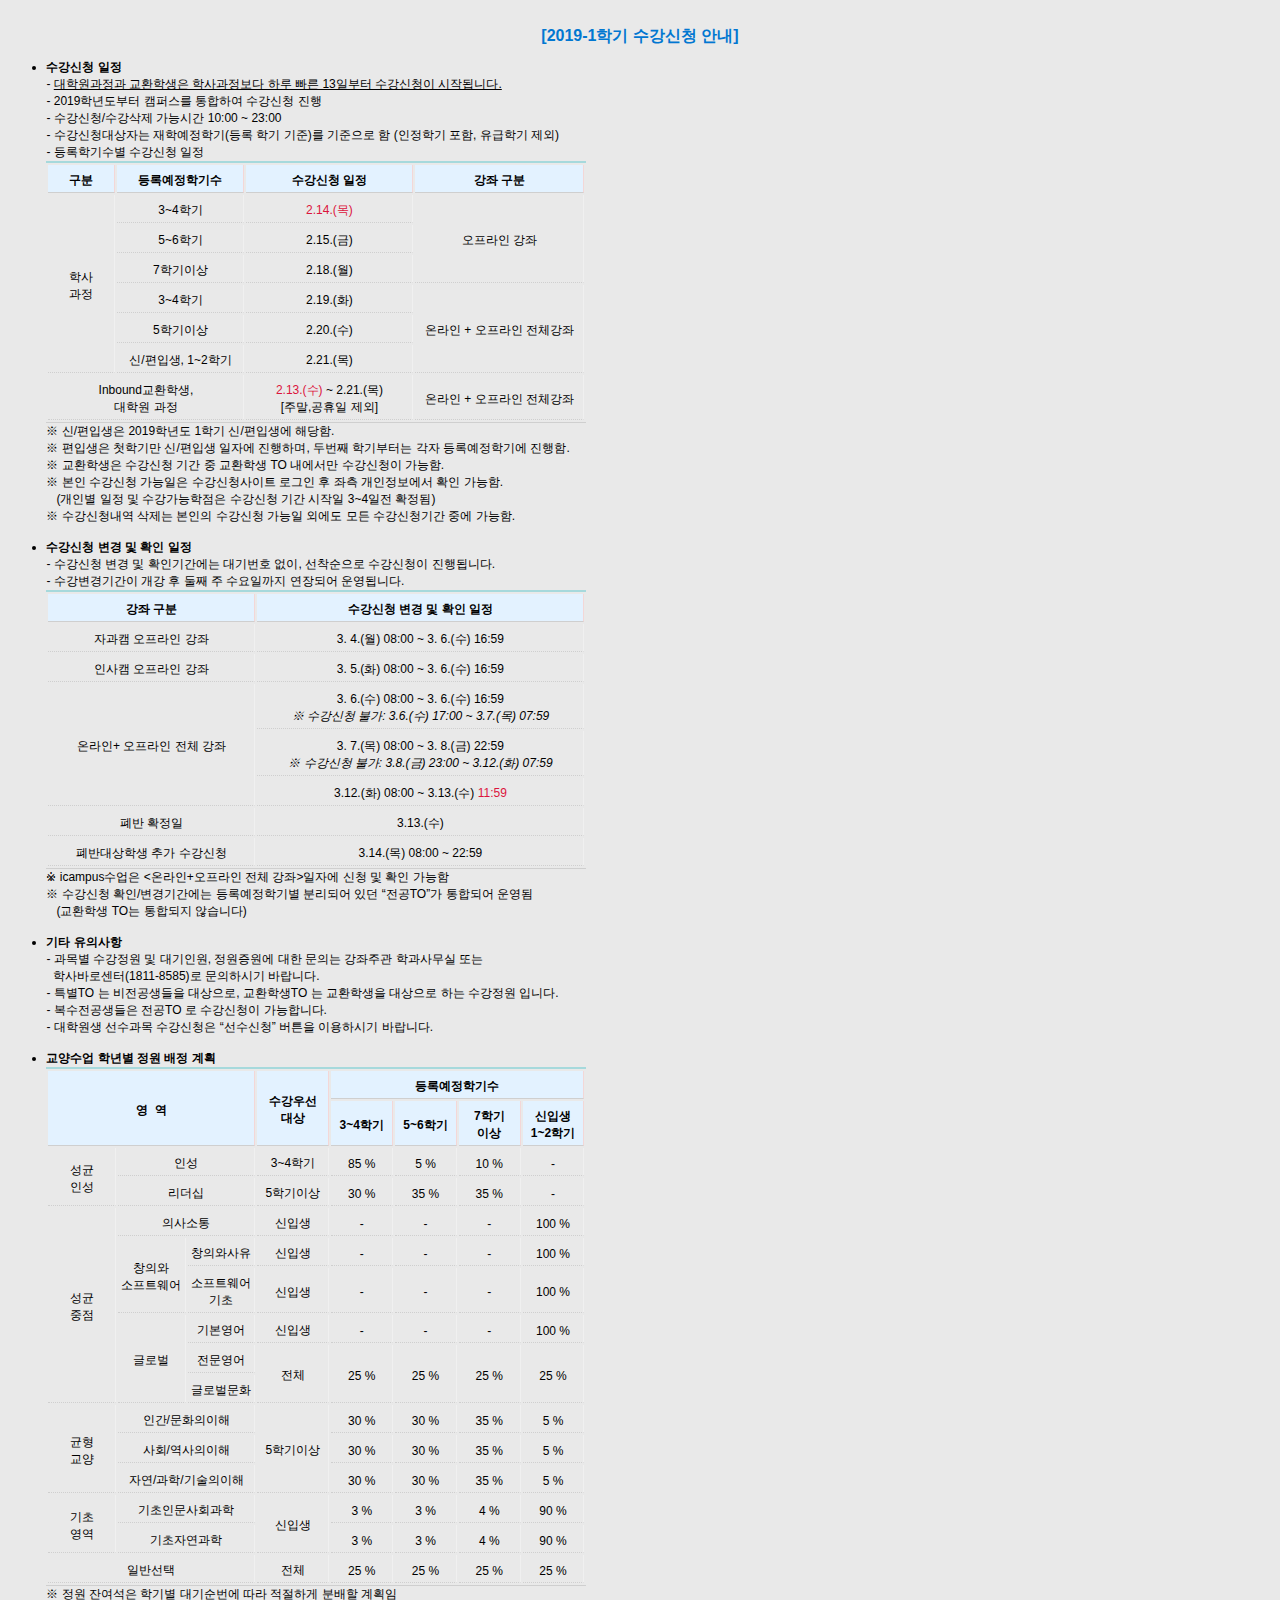
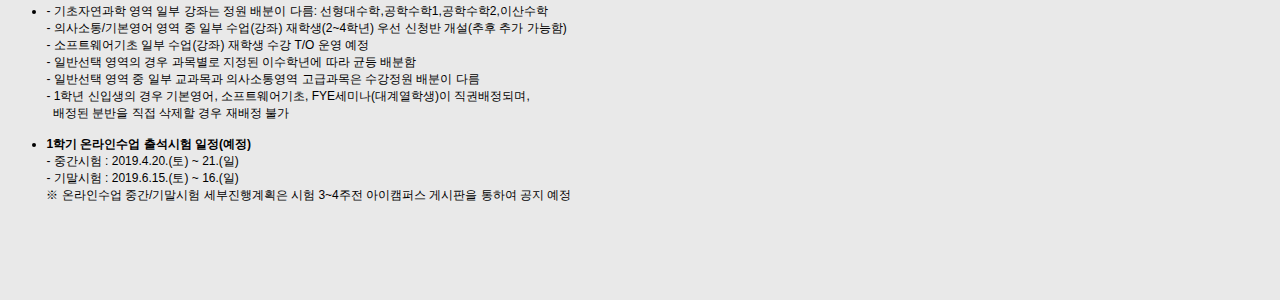
==== login.html @ 52eaa28c "fix mobile" ====
<!DOCTYPE html>
<!-- saved from url=(0050)https://sugang.skku.edu/skku/login?attribute=login -->
<html><head><meta http-equiv="Content-Type" content="text/html; charset=UTF-8">

	<meta http-equiv="Pragma" content="no-cache">
	<meta http-equiv="expires" content="0">
	<meta http-equiv="Content-Script-Type" content="text/javascript">
	<meta http-equiv="Content-Style-Type" content="text/css">
	<title>수강신청</title>
	<style>
	body{ font: 12px "Trebuchet MS", sans-serif;}
	input[type=checkbox], input[type=radio] { border:none !important }
	table.tableList2 { table-layout:fixed; border-top:2px #A6D9DC solid; border-bottom:1px #CFCFCF solid; }
	table.tableList2 th, table.tableList2 td { padding:7px 3px 3px 3px; text-align:center; font-size:9pt; }
	table.tableList2 th { border-right:1px #F3D7D7 solid; border-bottom:1px #CFCFCF solid; color:#000000; background:#E3F2FF; }
	table.tableList2 th.end, table.tableList2 td.end { border-right:none }
	table.tableList2 td { border-right:1px #F0F0F0 solid; border-bottom:1px #CFCFCF dotted; vertical-align:center; }
	table.tableList2 td.dot { text-overflow:ellipsis; overflow:hidden; white-space:nowrap; } /* 말줄임 */
	table.tableList2 td.left { text-align:left; }
	table.tableList2 td.right { text-align:right; }
	table.tableList2 td img { vertical-align:middle; }
	</style>
    <!-- <link rel="stylesheet" href="/html/css/reset.css"> -->
    <link rel="stylesheet" href="sub\sugang\login_new.css">
	<script language="JavaScript" src="sub\sugang\jquery-1.8.3.js"></script>
	<script language="JavaScript" src="sub\sugang\jquery.placeholder.min.js"></script>
	<script type="text/javascript" src="sub\sugang\jquery-ui-1.9.2.custom.min.js"></script>
	<script type="text/javascript" src="sub\sugang\netfunnel.js" charset="UTF-8"></script>
	<!--[if lt IE 9]>
    <script src="/skku/html/js/html5.js"></script>
    <![endif]-->

  </head>
<body>








			<table width="99%" border="0" cellspacing="0" cellpadding="0" align="center">
  <tbody><tr>
  <td align="left">


	<p style="text-align:center;"><br>
		<span style="font-size:16px;"><strong><font color="#0177D1">[2019-1학기 수강신청 안내]</font></strong></span></p>
	<ul>
		<li><b>수강신청 일정</b><br>
		 - <u>대학원과정과 교환학생은 학사과정보다 하루 빠른 13일부터 수강신청이 시작됩니다.</u><br>
		 - 2019학년도부터 캠퍼스를 통합하여 수강신청 진행<br>
		 - 수강신청/수강삭제 가능시간  10:00 ~ 23:00<br>
		 - 수강신청대상자는 재학예정학기(등록 학기 기준)를 기준으로 함 (인정학기 포함, 유급학기 제외)<br>
		 - 등록학기수별 수강신청 일정
		</li>
			<table class="tableList2" width="540">
				<tbody><tr>
					<th width="60">구분</th>
					<th width="120">등록예정학기수</th>
					<th width="160">수강신청 일정</th>
					<th>강좌 구분</th>
				</tr>
				<tr>
					<td rowspan="6">학사<br>과정</td>
					<td>3~4학기</td>
					<td><font color="crimson">2.14.(목)</font></td>
					<td rowspan="3">오프라인 강좌</td>
				</tr>
				<tr>
					<td>5~6학기</td>
					<td>2.15.(금)</td>
				</tr>
				<tr>
					<td>7학기이상</td>
					<td>2.18.(월)</td>
				</tr>
				<tr>
					<td>3~4학기</td>
					<td>2.19.(화)</td>
					<td rowspan="3">온라인 + 오프라인 전체강좌</td>
				</tr>
				<tr>
					<td>5학기이상</td>
					<td>2.20.(수)</td>
				</tr>
				<tr>
					<td>신/편입생, 1~2학기</td>
					<td>2.21.(목)</td>
				</tr>
				<tr>
					<td colspan="2">Inbound교환학생,<br>대학원 과정</td>
					<td><font color="crimson">2.13.(수)</font> ~ 2.21.(목)<br>[주말,공휴일 제외]</td>
					<td>온라인 + 오프라인 전체강좌</td>
				</tr>
			</tbody></table>
		※ 신/편입생은 2019학년도 1학기 신/편입생에 해당함.<br>
		※ 편입생은 첫학기만 신/편입생 일자에 진행하며, 두번째 학기부터는 각자 등록예정학기에 진행함.<br>
		※ 교환학생은 수강신청 기간 중 교환학생 TO 내에서만 수강신청이 가능함.<br>
		※ 본인 수강신청 가능일은 수강신청사이트 로그인 후 좌측 개인정보에서 확인 가능함.<br>
		&nbsp;&nbsp;&nbsp;(개인별 일정 및 수강가능학점은 수강신청 기간 시작일 3~4일전 확정됨)<br>
		※ 수강신청내역 삭제는 본인의 수강신청 가능일 외에도 모든 수강신청기간 중에 가능함.<br><br>
		<li><b>수강신청 변경 및 확인 일정</b><br>
		 - 수강신청 변경 및 확인기간에는 대기번호 없이, 선착순으로 수강신청이 진행됩니다.<br>
		 - 수강변경기간이 개강 후 둘째 주 수요일까지 연장되어 운영됩니다.
		</li>

			<table class="tableList2" width="540">
				<tbody><tr>
					<th width="200">강좌 구분</th>
					<th>수강신청 변경 및 확인 일정</th>
				</tr>
				<tr>
					<td>자과캠 오프라인 강좌</td>
					<td>3. 4.(월) 08:00 ~ 3. 6.(수) 16:59</td>
				</tr>
				<tr>
					<td>인사캠 오프라인 강좌</td>
					<td>3. 5.(화) 08:00 ~ 3. 6.(수) 16:59</td>
				</tr>
				<tr>
					<td rowspan="3">온라인+ 오프라인 전체 강좌</td>
					<td>3. 6.(수) 08:00 ~ 3. 6.(수) 16:59<br>
					<i>※ 수강신청 불가: 3.6.(수) 17:00 ~ 3.7.(목) 07:59</i>
					</td>
				</tr>
				<tr>
					<td>3. 7.(목) 08:00 ~ 3. 8.(금) 22:59<br>
					<i>※ 수강신청 불가: 3.8.(금) 23:00 ~ 3.12.(화) 07:59</i>
					</td>
				</tr>
				<tr>
					<td>3.12.(화) 08:00 ~ 3.13.(수) <font color="crimson">11:59</font>
					</td>
				</tr>
				<tr>
					<td>폐반 확정일</td>
					<td>3.13.(수)</td>
				</tr>
				<tr>
					<td>폐반대상학생 추가 수강신청</td>
					<td>3.14.(목) 08:00 ~ 22:59</td>
				</tr>
			</tbody></table>
		※ icampus수업은 &lt;온라인+오프라인 전체 강좌&gt;일자에 신청 및 확인 가능함<br>
		<!--
		※ 변경기간 중 수강신청내역 삭제는 강좌개설 캠퍼스별 수강신청 일정에만 가능함<br>
		-->
		※ 수강신청 확인/변경기간에는 등록예정학기별 분리되어 있던 “전공TO”가 통합되어 운영됨<br>
		&nbsp;&nbsp;&nbsp;(교환학생 TO는 통합되지 않습니다)<br><br>
		<li><b>기타 유의사항</b><br>
		- 과목별 수강정원 및 대기인원, 정원증원에 대한 문의는 강좌주관 학과사무실 또는<br>&nbsp; 학사바로센터(1811-8585)로 문의하시기 바랍니다.<br>
		- 특별TO 는 비전공생들을 대상으로, 교환학생TO 는 교환학생을 대상으로 하는 수강정원 입니다.<br>
		- 복수전공생들은 전공TO 로 수강신청이 가능합니다.<br>
		<!--
		- 이번학기에 학과진입하는 경우 학기시작일 전까지 “소속전공조회”가 되지 않습니다. “전체전공조회”<br>&nbsp; 또는 “책가방” 메뉴를 이용하시기 바랍니다.<br>
    -->
		- 대학원생 선수과목 수강신청은 “선수신청” 버튼을 이용하시기 바랍니다.<br><br>
		</li>
		<li><b>교양수업 학년별 정원 배정 계획</b><br>
		<!--
		- 성균인성·교양·기초교육과정 수업의 정원이 아래와 같이 변경되었습니다.<br>
    -->
		</li>
			<table class="tableList2" width="540">
			<tbody><tr>
				<th width="200" rowspan="2" colspan="3">영&nbsp;&nbsp;역</th>
				<th width="65" rowspan="2">수강우선<br>대상</th>
				<th colspan="4">등록예정학기수</th>
			</tr>
			<tr>
				<th>3~4학기</th>
				<th>5~6학기</th>
				<th>7학기<br>이상</th>
				<th>신입생<br>1~2학기</th>
			</tr>
			<tr>
				<td width="35" rowspan="2">성균<br>인성</td>
				<td colspan="2">인성</td>
				<td>3~4학기</td>
				<td>85 %</td>
				<td>5 %</td>
				<td>10 %</td>
				<td>-</td>
			</tr>
			<tr>
				<td colspan="2">리더십</td>
				<td>5학기이상</td>
				<td>30 %</td>
				<td>35 %</td>
				<td>35 %</td>
				<td>-</td>
			</tr>
			<tr>
				<td rowspan="6">성균<br>중점</td>
				<td colspan="2">의사소통</td>
				<td>신입생</td>
				<td>-</td>
				<td>-</td>
				<td>-</td>
				<td>100 %</td>
			</tr>
			<tr>
				<td width="75" rowspan="2">창의와<br>소프트웨어</td>
				<td>창의와사유</td>
				<td>신입생</td>
				<td>-</td>
				<td>-</td>
				<td>-</td>
				<td>100 %</td>
			</tr>
			<tr>
				<td>소프트웨어기초</td>
				<td>신입생</td>
				<td>-</td>
				<td>-</td>
				<td>-</td>
				<td>100 %</td>
			</tr>
			<tr>
				<td rowspan="3">글로벌</td>
				<td>기본영어</td>
				<td>신입생</td>
				<td>-</td>
				<td>-</td>
				<td>-</td>
				<td>100 %</td>
			</tr>
			<tr>
				<td>전문영어</td>
				<td rowspan="2">전체</td>
				<td rowspan="2">25 %</td>
				<td rowspan="2">25 %</td>
				<td rowspan="2">25 %</td>
				<td rowspan="2">25 %</td>
			</tr>
			<tr>
				<td>글로벌문화</td>
			</tr>
			<tr>
				<td rowspan="3">균형<br>교양</td>
				<td colspan="2">인간/문화의이해</td>
				<td rowspan="3">5학기이상</td>
				<td>30 %</td>
				<td>30 %</td>
				<td>35 %</td>
				<td>5 %</td>
			</tr>
			<tr>
				<td colspan="2">사회/역사의이해</td>
				<td>30 %</td>
				<td>30 %</td>
				<td>35 %</td>
				<td>5 %</td>
			</tr>
			<tr>
				<td colspan="2">자연/과학/기술의이해</td>
				<td>30 %</td>
				<td>30 %</td>
				<td>35 %</td>
				<td>5 %</td>
			</tr>
			<tr>
				<td rowspan="2">기초<br>영역</td>
				<td colspan="2">기초인문사회과학</td>
				<td rowspan="2">신입생</td>
				<td>3 %</td>
				<td>3 %</td>
				<td>4 %</td>
				<td>90 %</td>
			</tr>
			<tr>
				<td colspan="2">기초자연과학</td>
				<td>3 %</td>
				<td>3 %</td>
				<td>4 %</td>
				<td>90 %</td>
			</tr>
			<tr>
				<td colspan="3">일반선택</td>
				<td>전체</td>
				<td>25 %</td>
				<td>25 %</td>
				<td>25 %</td>
				<td>25 %</td>
			</tr>
			</tbody></table>
		※ 정원 잔여석은 학기별 대기순번에 따라 적절하게 분배할 계획임<br>
		<li>
		- 기초자연과학 영역 일부 강좌는 정원 배분이 다름: 선형대수학,공학수학1,공학수학2,이산수학<br>
		- 의사소통/기본영어 영역 중 일부 수업(강좌) 재학생(2~4학년) 우선 신청반 개설(추후 추가 가능함)<br>
		- 소프트웨어기초 일부 수업(강좌) 재학생 수강 T/O 운영 예정<br>
		- 일반선택 영역의 경우 과목별로 지정된 이수학년에 따라 균등 배분함<br>
		- 일반선택 영역 중 일부 교과목과 의사소통영역 고급과목은 수강정원 배분이 다름<br>
		- 1학년 신입생의 경우 기본영어, 소프트웨어기초, FYE세미나(대계열학생)이 직권배정되며,<br>
		&nbsp;&nbsp;배정된 분반을 직접 삭제할 경우 재배정 불가<br><br>
		</li>
		<li><b>1학기 온라인수업 출석시험 일정(예정)</b><br>
		- 중간시험 : 2019.4.20.(토) ~ 21.(일)<br>
		- 기말시험 : 2019.6.15.(토) ~ 16.(일)<br>
		※ 온라인수업 중간/기말시험 세부진행계획은 시험 3~4주전 아이캠퍼스 게시판을 통하여 공지 예정<br><br>
		</li>
	</ul>
	</td>
</tr>
<tr>
	<td height="70">&nbsp;</td>
</tr>
</tbody></table>
        </div>
    </div>



</div></body></html>
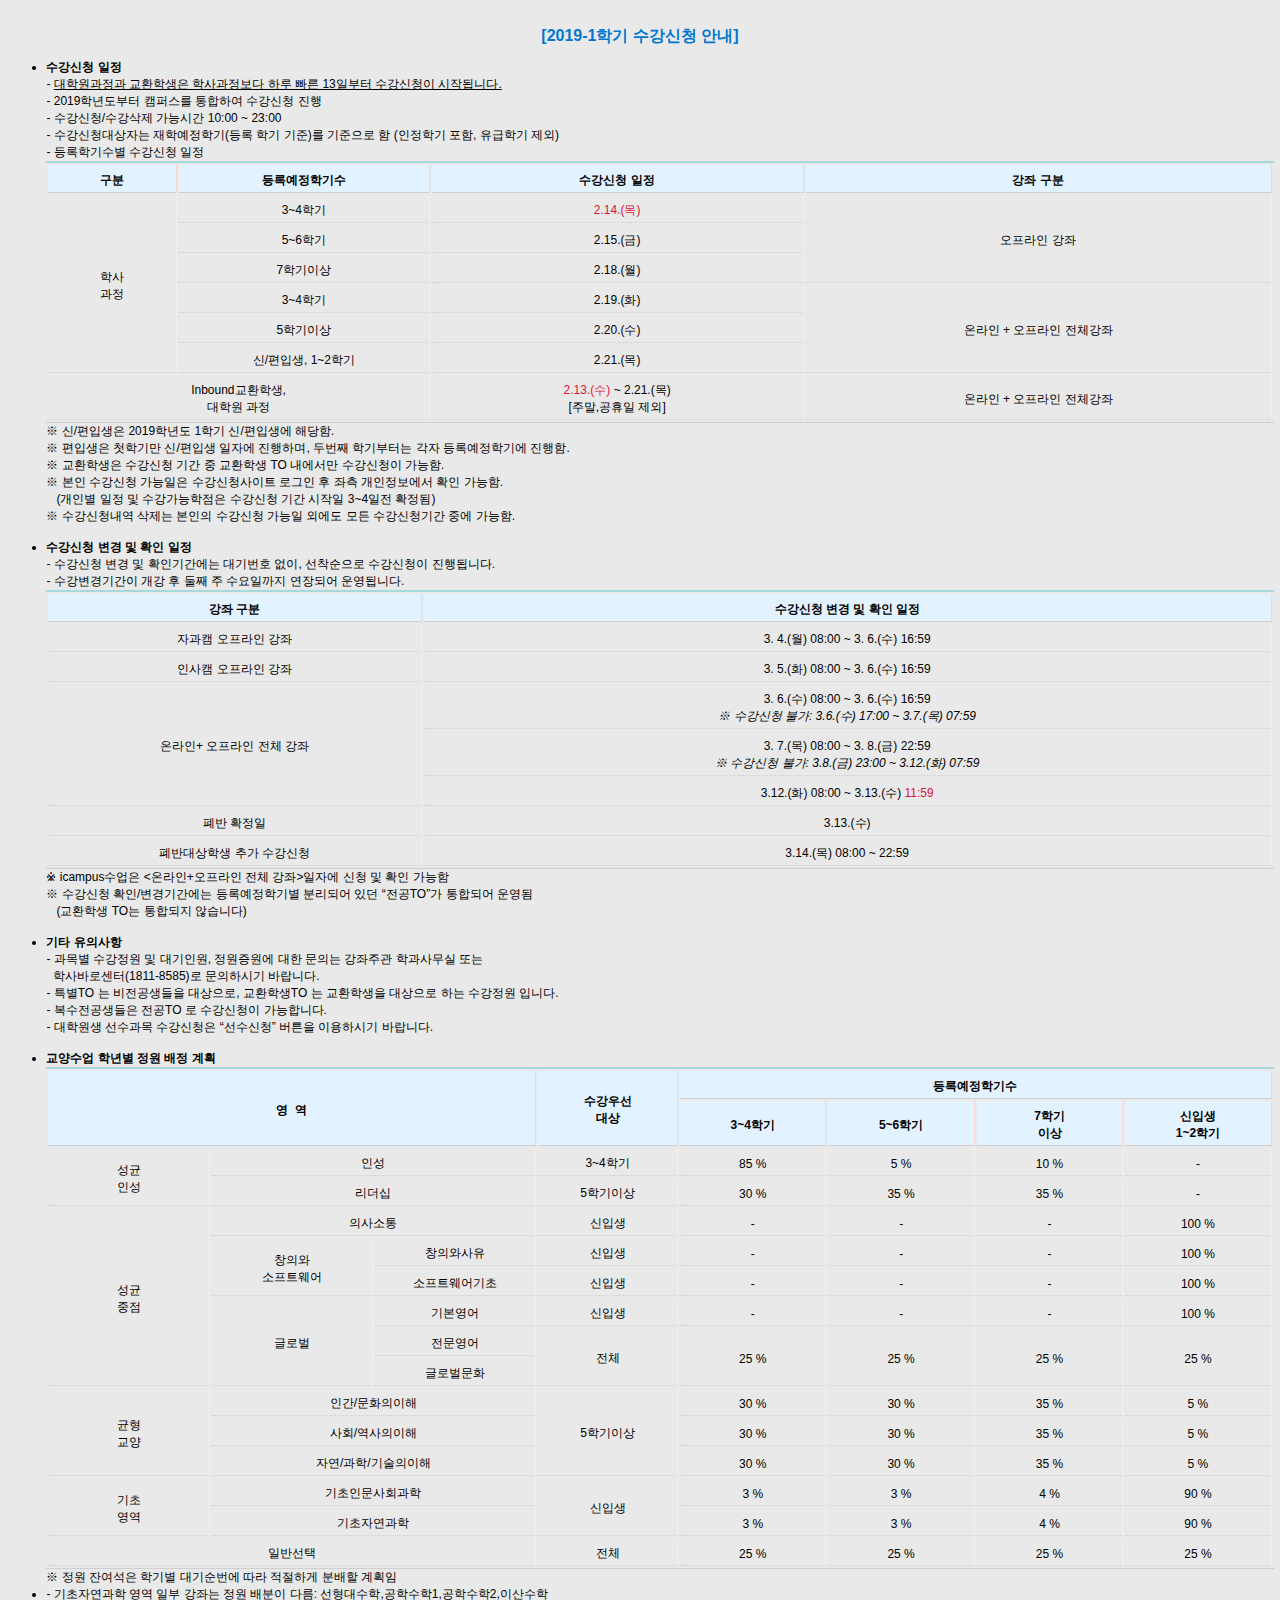
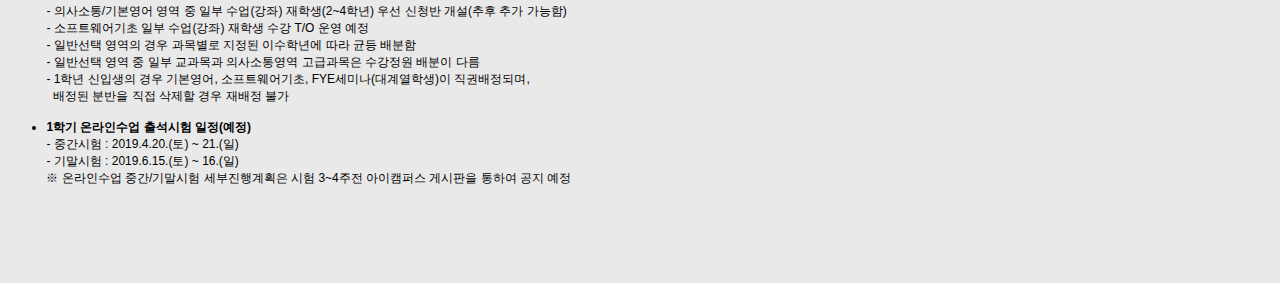
==== commit 33224e39: "Update login.html" ====
--- a/login.html
+++ b/login.html
@@ -55,11 +55,11 @@
 		 - 수강신청대상자는 재학예정학기(등록 학기 기준)를 기준으로 함 (인정학기 포함, 유급학기 제외)<br>
 		 - 등록학기수별 수강신청 일정
 		</li>
-			<table class="tableList2" width="540">
+			<table class="tableList2" width="100%">
 				<tbody><tr>
-					<th width="60">구분</th>
-					<th width="120">등록예정학기수</th>
-					<th width="160">수강신청 일정</th>
+					<th width="10%">구분</th>
+					<th width="20%">등록예정학기수</th>
+					<th width="30%">수강신청 일정</th>
 					<th>강좌 구분</th>
 				</tr>
 				<tr>
@@ -106,9 +106,9 @@
 		 - 수강변경기간이 개강 후 둘째 주 수요일까지 연장되어 운영됩니다.
 		</li>
 
-			<table class="tableList2" width="540">
+			<table class="tableList2" width="100%">
 				<tbody><tr>
-					<th width="200">강좌 구분</th>
+					<th width="30%">강좌 구분</th>
 					<th>수강신청 변경 및 확인 일정</th>
 				</tr>
 				<tr>
@@ -163,10 +163,10 @@
 		- 성균인성·교양·기초교육과정 수업의 정원이 아래와 같이 변경되었습니다.<br>
     -->
 		</li>
-			<table class="tableList2" width="540">
+			<table class="tableList2" width="100%">
 			<tbody><tr>
-				<th width="200" rowspan="2" colspan="3">영&nbsp;&nbsp;역</th>
-				<th width="65" rowspan="2">수강우선<br>대상</th>
+				<th width="40%" rowspan="2" colspan="3">영&nbsp;&nbsp;역</th>
+				<th width="11%" rowspan="2">수강우선<br>대상</th>
 				<th colspan="4">등록예정학기수</th>
 			</tr>
 			<tr>
@@ -176,7 +176,7 @@
 				<th>신입생<br>1~2학기</th>
 			</tr>
 			<tr>
-				<td width="35" rowspan="2">성균<br>인성</td>
+				<td width="5%" rowspan="2">성균<br>인성</td>
 				<td colspan="2">인성</td>
 				<td>3~4학기</td>
 				<td>85 %</td>
@@ -202,7 +202,7 @@
 				<td>100 %</td>
 			</tr>
 			<tr>
-				<td width="75" rowspan="2">창의와<br>소프트웨어</td>
+				<td width="11%" rowspan="2">창의와<br>소프트웨어</td>
 				<td>창의와사유</td>
 				<td>신입생</td>
 				<td>-</td>
